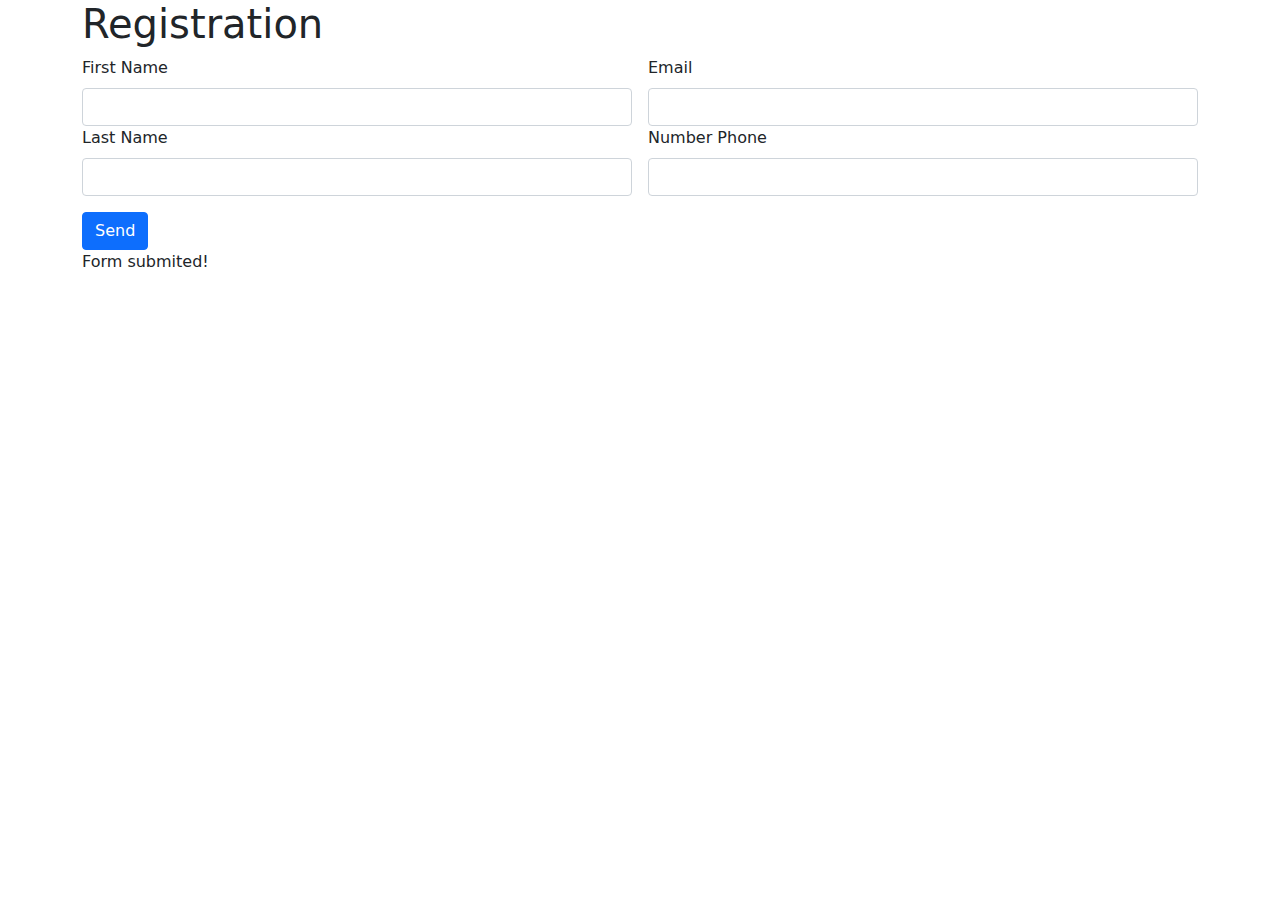
==== index.html @ ee2a3c41 "my first commit" ====
<!DOCTYPE html>
<html lang="en">
<head>
    <meta charset="UTF-8">
    <meta http-equiv="X-UA-Compatible" content="IE=edge">
    <meta name="viewport" content="width=device-width, initial-scale=1.0">
    <title>Form Bookstrap</title>
    <!-- Bootstrap -->
    <link rel="stylesheet" href="./bts/bootstrap.min.css">
    <!-- CSS -->
    <link rel="stylesheet" href="styles.css">

</head>
<body>
    <div class="container bg">
        <h1>Registration</h1>

        <form action="" class="row g-3 needs-validation" novalidate id="form">
            <div class="col-12 col-md-6">
                <div>
                    <label for="firstName" class="form-label">First Name</label>
                    <input class="form-control" name="firstName" type="text" id="firstName" value="" required>
                    
                    <div class="invalid-feedback">The name must be without special characters or numbers</div>
                    <div class="valid-feedback">Looks good!</div>
                </div>
    
                <div>
                    <label for="lastName" class="form-label">Last Name</label>
                    <input class="form-control" name="lastName" type="text" id="lastName" required>
                    
                    <div class="invalid-feedback">The surname must be without special characters or numbers</div>
                    <div class="valid-feedback">Looks good!</div>
                </div>
            </div>

            <div class="col-12 col-md-6">
                <div>
                    <label for="email" class="form-label">Email</label>
                    <input class="form-control" name="email" type="email" id="email" required>

                    <div class="invalid-feedback">Invalid!</div>
                    <div class="valid-feedback">Looks good!</div>
                </div>
    
                <div>
                    <label for="number" class="form-label">Number Phone</label>
                    <div class="pd-telephone-input">
                        <input class="form-control" name="number" type="tel" id="number">
                    </div>
                </div>
            </div>

            <div class="col-12">
                <button class="btn btn-primary" type="submit">Send</button>
                <p class="form-msg-success">Form submited!</p>
            </div>
        </form>
    </div>
    <script src="./bts/bootstrap.bundle.min.js"></script>
    <script src="script.js"></script>
</body>
</html>
---- styles.css ----
/* .groupName .valid-feedback {
    display: block;
}

.groupLastName .valid-feedback {
    display: block;
} */

/* .invalid-feedback {
    display: none;
} */
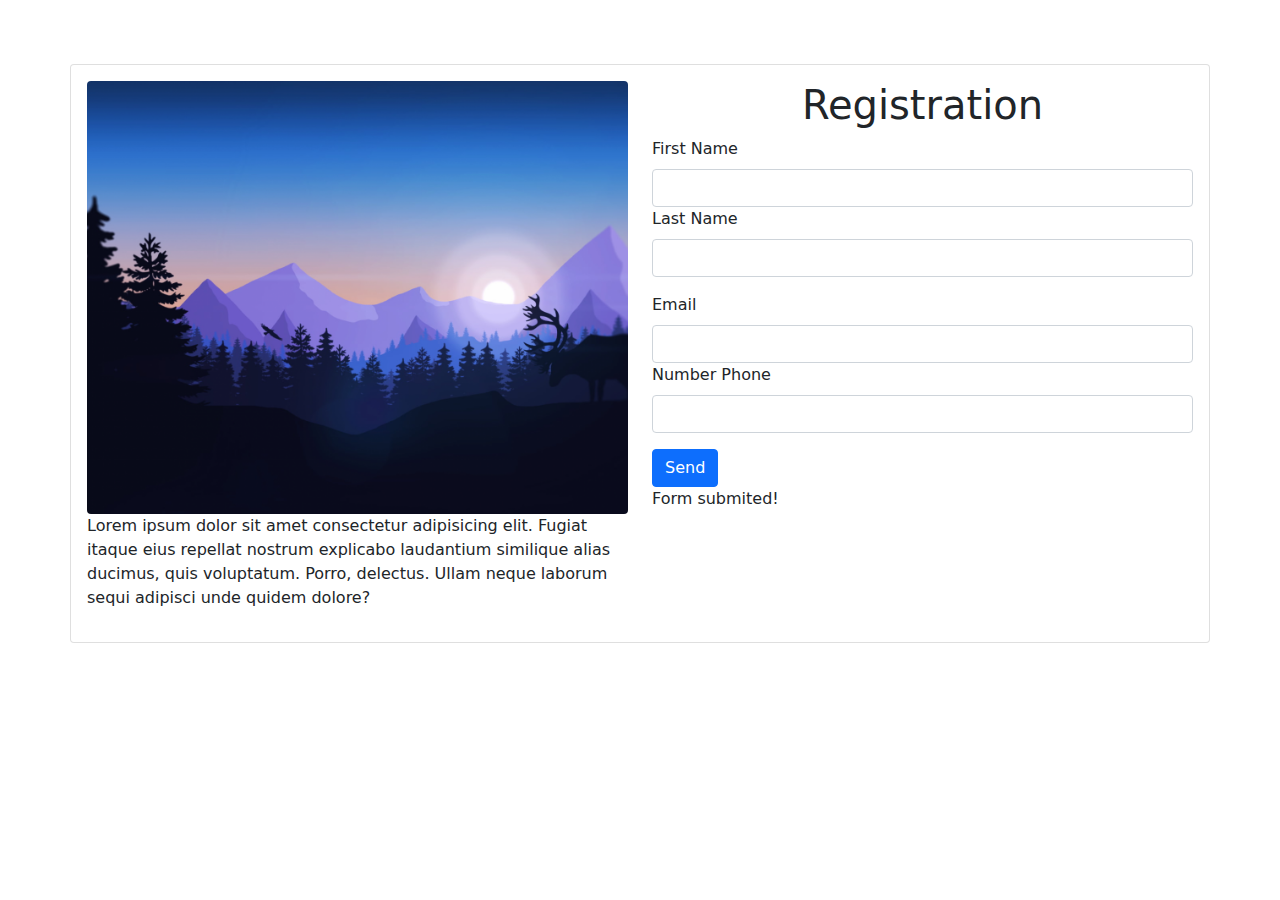
==== commit 0df4d608: "insert image, update files" ====
--- a/index.html
+++ b/index.html
@@ -9,55 +9,68 @@
     <link rel="stylesheet" href="./bts/bootstrap.min.css">
     <!-- CSS -->
     <link rel="stylesheet" href="styles.css">
-
 </head>
 <body>
-    <div class="container bg">
-        <h1>Registration</h1>
-
-        <form action="" class="row g-3 needs-validation" novalidate id="form">
+    <div class="container bg card p-3 content">
+        <div class="row">
             <div class="col-12 col-md-6">
-                <div>
-                    <label for="firstName" class="form-label">First Name</label>
-                    <input class="form-control" name="firstName" type="text" id="firstName" value="" required>
-                    
-                    <div class="invalid-feedback">The name must be without special characters or numbers</div>
-                    <div class="valid-feedback">Looks good!</div>
-                </div>
-    
-                <div>
-                    <label for="lastName" class="form-label">Last Name</label>
-                    <input class="form-control" name="lastName" type="text" id="lastName" required>
-                    
-                    <div class="invalid-feedback">The surname must be without special characters or numbers</div>
-                    <div class="valid-feedback">Looks good!</div>
-                </div>
+                <img src="./tools/img.png" alt="image" class="img-fluid rounded">
+                <p>Lorem ipsum dolor sit amet consectetur adipisicing elit. Fugiat itaque eius repellat nostrum explicabo laudantium similique alias ducimus, quis voluptatum. Porro, delectus. Ullam neque laborum sequi adipisci unde quidem dolore?</p>
             </div>
 
             <div class="col-12 col-md-6">
-                <div>
-                    <label for="email" class="form-label">Email</label>
-                    <input class="form-control" name="email" type="email" id="email" required>
+                <h1 class="col-12 text-center">Registration</h1>
 
-                    <div class="invalid-feedback">Invalid!</div>
-                    <div class="valid-feedback">Looks good!</div>
-                </div>
-    
-                <div>
-                    <label for="number" class="form-label">Number Phone</label>
-                    <div class="pd-telephone-input">
-                        <input class="form-control" name="number" type="tel" id="number">
+                <form action="" class="row g-3 needs-validation" novalidate id="form">
+                    <div class="col-12">
+                        <div>
+                            <label for="firstName" class="form-label">First Name</label>
+                            <input class="form-control" name="firstName" type="text" id="firstName" value="" required>
+                            
+                            <div class="invalid-feedback">The name must be without special characters or numbers</div>
+                            <div class="valid-feedback">Looks good!</div>
+                        </div>
+            
+                        <div>
+                            <label for="lastName" class="form-label">Last Name</label>
+                            <input class="form-control" name="lastName" type="text" id="lastName" required>
+                            
+                            <div class="invalid-feedback">The surname must be without special characters or numbers</div>
+                            <div class="valid-feedback">Looks good!</div>
+                        </div>
                     </div>
-                </div>
+
+                    <div class="col-12">
+                        <div>
+                            <label for="email" class="form-label">Email</label>
+                            <input class="form-control" name="email" type="email" id="email" required>
+
+                            <div class="invalid-feedback">Invalid!</div>
+                            <div class="valid-feedback">Looks good!</div>
+                        </div>
+            
+                        <div>
+                            <label for="phone" class="form-label">Number Phone</label>
+                            <div class="pd-telephone-input">
+                                <input class="form-control" name="phone" type="tel" id="phone">
+                            </div>
+
+                            <div class="invalid-feedback">Just numbers!</div>
+                            <div class="valid-feedback">Looks good!</div>
+                        </div>
+                    </div>
+
+                    <div class="col-12">
+                        <button class="btn btn-primary" type="submit">Send</button>
+                        <p class="form-msg-success">Form submited!</p>
+                    </div>
+                </form>
             </div>
-
-            <div class="col-12">
-                <button class="btn btn-primary" type="submit">Send</button>
-                <p class="form-msg-success">Form submited!</p>
-            </div>
-        </form>
+        </div>
     </div>
+    <!-- Bootstrap -->
     <script src="./bts/bootstrap.bundle.min.js"></script>
+    <!-- JavaScript -->
     <script src="script.js"></script>
 </body>
-</html>+</html>
--- a/styles.css
+++ b/styles.css
@@ -1,11 +1,3 @@
-/* .groupName .valid-feedback {
-    display: block;
-}
-
-.groupLastName .valid-feedback {
-    display: block;
-} */
-
-/* .invalid-feedback {
-    display: none;
-} */+.content {
+    margin-top: 5%;
+}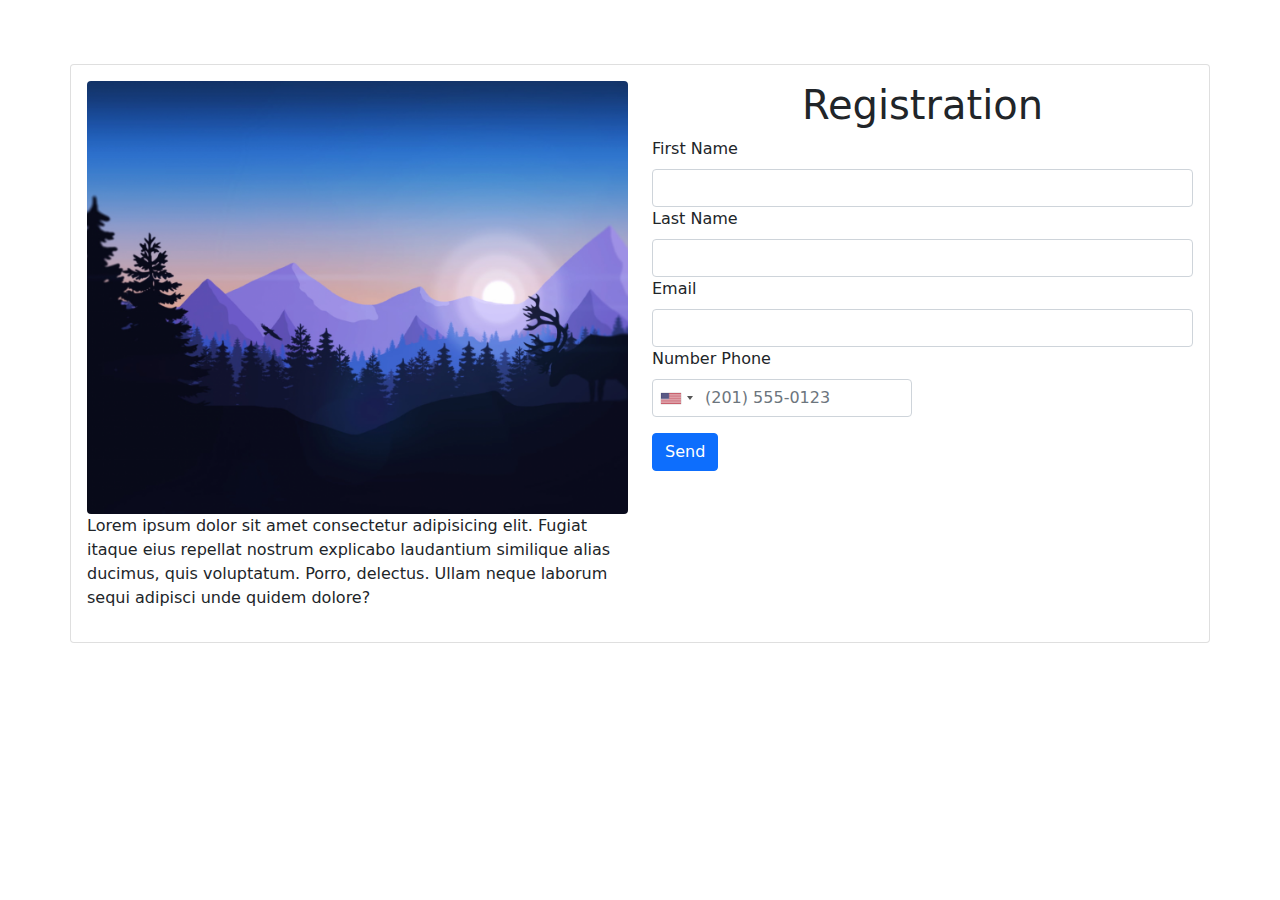
==== commit 5ced1842: "add new tool, recheck files, and update" ====
--- a/index.html
+++ b/index.html
@@ -6,71 +6,117 @@
     <meta name="viewport" content="width=device-width, initial-scale=1.0">
     <title>Form Bookstrap</title>
     <!-- Bootstrap -->
-    <link rel="stylesheet" href="./bts/bootstrap.min.css">
+    <link rel="stylesheet" href="./bootstrap/bootstrap.min.css">
     <!-- CSS -->
     <link rel="stylesheet" href="styles.css">
+    <!-- intlTelInput Tools -->
+    <link rel="stylesheet" href="./build/css/intlTelInput.css">
 </head>
 <body>
     <div class="container bg card p-3 content">
         <div class="row">
             <div class="col-12 col-md-6">
-                <img src="./tools/img.png" alt="image" class="img-fluid rounded">
+                <img src="./img/img.png" alt="image" class="img-fluid rounded">
                 <p>Lorem ipsum dolor sit amet consectetur adipisicing elit. Fugiat itaque eius repellat nostrum explicabo laudantium similique alias ducimus, quis voluptatum. Porro, delectus. Ullam neque laborum sequi adipisci unde quidem dolore?</p>
             </div>
 
             <div class="col-12 col-md-6">
                 <h1 class="col-12 text-center">Registration</h1>
 
-                <form action="" class="row g-3 needs-validation" novalidate id="form">
+                <form id="form" class="row g-3 needs-validation" novalidate>
                     <div class="col-12">
                         <div>
                             <label for="firstName" class="form-label">First Name</label>
-                            <input class="form-control" name="firstName" type="text" id="firstName" value="" required>
+                            <input
+                                class="form-control"
+                                name="firstName"
+                                type="text"
+                                id="firstName"
+                                required
+                            >
                             
-                            <div class="invalid-feedback">The name must be without special characters or numbers</div>
-                            <div class="valid-feedback">Looks good!</div>
+                            <div id="firstNameValid" class="invalid-feedback">It's required</div>
                         </div>
             
                         <div>
                             <label for="lastName" class="form-label">Last Name</label>
-                            <input class="form-control" name="lastName" type="text" id="lastName" required>
+                            <input
+                                class="form-control"
+                                name="lastName"
+                                type="text"
+                                id="lastName"
+                                required
+                            >
                             
-                            <div class="invalid-feedback">The surname must be without special characters or numbers</div>
-                            <div class="valid-feedback">Looks good!</div>
+                            <div id="lastNameValid" class="invalid-feedback">It's required</div>
                         </div>
-                    </div>
 
-                    <div class="col-12">
                         <div>
                             <label for="email" class="form-label">Email</label>
-                            <input class="form-control" name="email" type="email" id="email" required>
+                            <input
+                                class="form-control"
+                                name="email"
+                                type="email"
+                                id="email"
+                                required
+                            >
 
-                            <div class="invalid-feedback">Invalid!</div>
-                            <div class="valid-feedback">Looks good!</div>
+                            <div id="emailValid" class="invalid-feedback">It's required</div>
                         </div>
             
                         <div>
                             <label for="phone" class="form-label">Number Phone</label>
-                            <div class="pd-telephone-input">
-                                <input class="form-control" name="phone" type="tel" id="phone">
-                            </div>
-
-                            <div class="invalid-feedback">Just numbers!</div>
-                            <div class="valid-feedback">Looks good!</div>
+                            <div id="flag2"></div>
+                            <input
+                                class="form-control"
+                                name="phone"
+                                type="tel"
+                                id="phone"
+                                onkeypress="validatePhone(event)"
+                                required
+                            >
+                            <div id="phoneValid" class="invalid-feedback">It's required</div>
                         </div>
                     </div>
 
                     <div class="col-12">
                         <button class="btn btn-primary" type="submit">Send</button>
-                        <p class="form-msg-success">Form submited!</p>
                     </div>
                 </form>
             </div>
         </div>
     </div>
     <!-- Bootstrap -->
-    <script src="./bts/bootstrap.bundle.min.js"></script>
+    <script src="./bootstrap/bootstrap.bundle.min.js"></script>
     <!-- JavaScript -->
     <script src="script.js"></script>
+    <!-- intlTelInput -->
+    <script src="./build/js/intlTelInput.js"></script>
+    <script>
+    var input = document.querySelector("#phone");
+    window.intlTelInput(input, {
+        // allowDropdown: false,
+        // autoHideDialCode: false,
+        // autoPlaceholder: "off",
+        // dropdownContainer: document.body,
+        // excludeCountries: ["us"],
+        // formatOnDisplay: false,
+        // geoIpLookup: function(callback) {
+        //   $.get("http://ipinfo.io", function() {}, "jsonp").always(function(resp) {
+        //     var countryCode = (resp && resp.country) ? resp.country : "";
+        //     callback(countryCode);
+        //   });
+        // },
+        // hiddenInput: "full_number",
+        // initialCountry: "auto",
+        // localizedCountries: { 'de': 'Deutschland' },
+        // nationalMode: false,
+        // onlyCountries: ['us', 'gb', 'ch', 'ca', 'do'],
+        // placeholderNumberType: "MOBILE",
+        // preferredCountries: ['cn', 'jp'],
+        // separateDialCode: true,
+        utilsScript: "build/js/utils.js",
+    });
+    </script>
 </body>
 </html>
--- a/build/css/intlTelInput.css
+++ b/build/css/intlTelInput.css
@@ -0,0 +1,928 @@
+.iti {
+  position: relative;
+  display: inline-block; }
+  .iti * {
+    box-sizing: border-box;
+    -moz-box-sizing: border-box; }
+  .iti__hide {
+    display: none; }
+  .iti__v-hide {
+    visibility: hidden; }
+  .iti input, .iti input[type=text], .iti input[type=tel] {
+    position: relative;
+    z-index: 0;
+    margin-top: 0 !important;
+    margin-bottom: 0 !important;
+    padding-right: 36px;
+    margin-right: 0; }
+  .iti__flag-container {
+    position: absolute;
+    top: 0;
+    bottom: 0;
+    right: 0;
+    padding: 1px; }
+  .iti__selected-flag {
+    z-index: 1;
+    position: relative;
+    display: flex;
+    align-items: center;
+    height: 100%;
+    padding: 0 6px 0 8px; }
+  .iti__arrow {
+    margin-left: 6px;
+    width: 0;
+    height: 0;
+    border-left: 3px solid transparent;
+    border-right: 3px solid transparent;
+    border-top: 4px solid #555; }
+    .iti__arrow--up {
+      border-top: none;
+      border-bottom: 4px solid #555; }
+  .iti__country-list {
+    position: absolute;
+    z-index: 2;
+    list-style: none;
+    text-align: left;
+    padding: 0;
+    margin: 0 0 0 -1px;
+    box-shadow: 1px 1px 4px rgba(0, 0, 0, 0.2);
+    background-color: white;
+    border: 1px solid #CCC;
+    white-space: nowrap;
+    max-height: 200px;
+    overflow-y: scroll;
+    -webkit-overflow-scrolling: touch; }
+    .iti__country-list--dropup {
+      bottom: 100%;
+      margin-bottom: -1px; }
+    @media (max-width: 500px) {
+      .iti__country-list {
+        white-space: normal; } }
+  .iti__flag-box {
+    display: inline-block;
+    width: 20px; }
+  .iti__divider {
+    padding-bottom: 5px;
+    margin-bottom: 5px;
+    border-bottom: 1px solid #CCC; }
+  .iti__country {
+    padding: 5px 10px;
+    outline: none; }
+  .iti__dial-code {
+    color: #999; }
+  .iti__country.iti__highlight {
+    background-color: rgba(0, 0, 0, 0.05); }
+  .iti__flag-box, .iti__country-name, .iti__dial-code {
+    vertical-align: middle; }
+  .iti__flag-box, .iti__country-name {
+    margin-right: 6px; }
+  .iti--allow-dropdown input, .iti--allow-dropdown input[type=text], .iti--allow-dropdown input[type=tel], .iti--separate-dial-code input, .iti--separate-dial-code input[type=text], .iti--separate-dial-code input[type=tel] {
+    padding-right: 6px;
+    padding-left: 52px;
+    margin-left: 0; }
+  .iti--allow-dropdown .iti__flag-container, .iti--separate-dial-code .iti__flag-container {
+    right: auto;
+    left: 0; }
+  .iti--allow-dropdown .iti__flag-container:hover {
+    cursor: pointer; }
+    .iti--allow-dropdown .iti__flag-container:hover .iti__selected-flag {
+      background-color: rgba(0, 0, 0, 0.05); }
+  .iti--allow-dropdown input[disabled] + .iti__flag-container:hover,
+  .iti--allow-dropdown input[readonly] + .iti__flag-container:hover {
+    cursor: default; }
+    .iti--allow-dropdown input[disabled] + .iti__flag-container:hover .iti__selected-flag,
+    .iti--allow-dropdown input[readonly] + .iti__flag-container:hover .iti__selected-flag {
+      background-color: transparent; }
+  .iti--separate-dial-code .iti__selected-flag {
+    background-color: rgba(0, 0, 0, 0.05); }
+  .iti--separate-dial-code .iti__selected-dial-code {
+    margin-left: 6px; }
+  .iti--container {
+    position: absolute;
+    top: -1000px;
+    left: -1000px;
+    z-index: 1060;
+    padding: 1px; }
+    .iti--container:hover {
+      cursor: pointer; }
+
+.iti-mobile .iti--container {
+  top: 30px;
+  bottom: 30px;
+  left: 30px;
+  right: 30px;
+  position: fixed; }
+
+.iti-mobile .iti__country-list {
+  max-height: 100%;
+  width: 100%; }
+
+.iti-mobile .iti__country {
+  padding: 10px 10px;
+  line-height: 1.5em; }
+
+.iti__flag {
+  width: 20px; }
+  .iti__flag.iti__be {
+    width: 18px; }
+  .iti__flag.iti__ch {
+    width: 15px; }
+  .iti__flag.iti__mc {
+    width: 19px; }
+  .iti__flag.iti__ne {
+    width: 18px; }
+  .iti__flag.iti__np {
+    width: 13px; }
+  .iti__flag.iti__va {
+    width: 15px; }
+  @media (-webkit-min-device-pixel-ratio: 2), (min-resolution: 192dpi) {
+    .iti__flag {
+      background-size: 5652px 15px; } }
+  .iti__flag.iti__ac {
+    height: 10px;
+    background-position: 0px 0px; }
+  .iti__flag.iti__ad {
+    height: 14px;
+    background-position: -22px 0px; }
+  .iti__flag.iti__ae {
+    height: 10px;
+    background-position: -44px 0px; }
+  .iti__flag.iti__af {
+    height: 14px;
+    background-position: -66px 0px; }
+  .iti__flag.iti__ag {
+    height: 14px;
+    background-position: -88px 0px; }
+  .iti__flag.iti__ai {
+    height: 10px;
+    background-position: -110px 0px; }
+  .iti__flag.iti__al {
+    height: 15px;
+    background-position: -132px 0px; }
+  .iti__flag.iti__am {
+    height: 10px;
+    background-position: -154px 0px; }
+  .iti__flag.iti__ao {
+    height: 14px;
+    background-position: -176px 0px; }
+  .iti__flag.iti__aq {
+    height: 14px;
+    background-position: -198px 0px; }
+  .iti__flag.iti__ar {
+    height: 13px;
+    background-position: -220px 0px; }
+  .iti__flag.iti__as {
+    height: 10px;
+    background-position: -242px 0px; }
+  .iti__flag.iti__at {
+    height: 14px;
+    background-position: -264px 0px; }
+  .iti__flag.iti__au {
+    height: 10px;
+    background-position: -286px 0px; }
+  .iti__flag.iti__aw {
+    height: 14px;
+    background-position: -308px 0px; }
+  .iti__flag.iti__ax {
+    height: 13px;
+    background-position: -330px 0px; }
+  .iti__flag.iti__az {
+    height: 10px;
+    background-position: -352px 0px; }
+  .iti__flag.iti__ba {
+    height: 10px;
+    background-position: -374px 0px; }
+  .iti__flag.iti__bb {
+    height: 14px;
+    background-position: -396px 0px; }
+  .iti__flag.iti__bd {
+    height: 12px;
+    background-position: -418px 0px; }
+  .iti__flag.iti__be {
+    height: 15px;
+    background-position: -440px 0px; }
+  .iti__flag.iti__bf {
+    height: 14px;
+    background-position: -460px 0px; }
+  .iti__flag.iti__bg {
+    height: 12px;
+    background-position: -482px 0px; }
+  .iti__flag.iti__bh {
+    height: 12px;
+    background-position: -504px 0px; }
+  .iti__flag.iti__bi {
+    height: 12px;
+    background-position: -526px 0px; }
+  .iti__flag.iti__bj {
+    height: 14px;
+    background-position: -548px 0px; }
+  .iti__flag.iti__bl {
+    height: 14px;
+    background-position: -570px 0px; }
+  .iti__flag.iti__bm {
+    height: 10px;
+    background-position: -592px 0px; }
+  .iti__flag.iti__bn {
+    height: 10px;
+    background-position: -614px 0px; }
+  .iti__flag.iti__bo {
+    height: 14px;
+    background-position: -636px 0px; }
+  .iti__flag.iti__bq {
+    height: 14px;
+    background-position: -658px 0px; }
+  .iti__flag.iti__br {
+    height: 14px;
+    background-position: -680px 0px; }
+  .iti__flag.iti__bs {
+    height: 10px;
+    background-position: -702px 0px; }
+  .iti__flag.iti__bt {
+    height: 14px;
+    background-position: -724px 0px; }
+  .iti__flag.iti__bv {
+    height: 15px;
+    background-position: -746px 0px; }
+  .iti__flag.iti__bw {
+    height: 14px;
+    background-position: -768px 0px; }
+  .iti__flag.iti__by {
+    height: 10px;
+    background-position: -790px 0px; }
+  .iti__flag.iti__bz {
+    height: 14px;
+    background-position: -812px 0px; }
+  .iti__flag.iti__ca {
+    height: 10px;
+    background-position: -834px 0px; }
+  .iti__flag.iti__cc {
+    height: 10px;
+    background-position: -856px 0px; }
+  .iti__flag.iti__cd {
+    height: 15px;
+    background-position: -878px 0px; }
+  .iti__flag.iti__cf {
+    height: 14px;
+    background-position: -900px 0px; }
+  .iti__flag.iti__cg {
+    height: 14px;
+    background-position: -922px 0px; }
+  .iti__flag.iti__ch {
+    height: 15px;
+    background-position: -944px 0px; }
+  .iti__flag.iti__ci {
+    height: 14px;
+    background-position: -961px 0px; }
+  .iti__flag.iti__ck {
+    height: 10px;
+    background-position: -983px 0px; }
+  .iti__flag.iti__cl {
+    height: 14px;
+    background-position: -1005px 0px; }
+  .iti__flag.iti__cm {
+    height: 14px;
+    background-position: -1027px 0px; }
+  .iti__flag.iti__cn {
+    height: 14px;
+    background-position: -1049px 0px; }
+  .iti__flag.iti__co {
+    height: 14px;
+    background-position: -1071px 0px; }
+  .iti__flag.iti__cp {
+    height: 14px;
+    background-position: -1093px 0px; }
+  .iti__flag.iti__cr {
+    height: 12px;
+    background-position: -1115px 0px; }
+  .iti__flag.iti__cu {
+    height: 10px;
+    background-position: -1137px 0px; }
+  .iti__flag.iti__cv {
+    height: 12px;
+    background-position: -1159px 0px; }
+  .iti__flag.iti__cw {
+    height: 14px;
+    background-position: -1181px 0px; }
+  .iti__flag.iti__cx {
+    height: 10px;
+    background-position: -1203px 0px; }
+  .iti__flag.iti__cy {
+    height: 14px;
+    background-position: -1225px 0px; }
+  .iti__flag.iti__cz {
+    height: 14px;
+    background-position: -1247px 0px; }
+  .iti__flag.iti__de {
+    height: 12px;
+    background-position: -1269px 0px; }
+  .iti__flag.iti__dg {
+    height: 10px;
+    background-position: -1291px 0px; }
+  .iti__flag.iti__dj {
+    height: 14px;
+    background-position: -1313px 0px; }
+  .iti__flag.iti__dk {
+    height: 15px;
+    background-position: -1335px 0px; }
+  .iti__flag.iti__dm {
+    height: 10px;
+    background-position: -1357px 0px; }
+  .iti__flag.iti__do {
+    height: 14px;
+    background-position: -1379px 0px; }
+  .iti__flag.iti__dz {
+    height: 14px;
+    background-position: -1401px 0px; }
+  .iti__flag.iti__ea {
+    height: 14px;
+    background-position: -1423px 0px; }
+  .iti__flag.iti__ec {
+    height: 14px;
+    background-position: -1445px 0px; }
+  .iti__flag.iti__ee {
+    height: 13px;
+    background-position: -1467px 0px; }
+  .iti__flag.iti__eg {
+    height: 14px;
+    background-position: -1489px 0px; }
+  .iti__flag.iti__eh {
+    height: 10px;
+    background-position: -1511px 0px; }
+  .iti__flag.iti__er {
+    height: 10px;
+    background-position: -1533px 0px; }
+  .iti__flag.iti__es {
+    height: 14px;
+    background-position: -1555px 0px; }
+  .iti__flag.iti__et {
+    height: 10px;
+    background-position: -1577px 0px; }
+  .iti__flag.iti__eu {
+    height: 14px;
+    background-position: -1599px 0px; }
+  .iti__flag.iti__fi {
+    height: 12px;
+    background-position: -1621px 0px; }
+  .iti__flag.iti__fj {
+    height: 10px;
+    background-position: -1643px 0px; }
+  .iti__flag.iti__fk {
+    height: 10px;
+    background-position: -1665px 0px; }
+  .iti__flag.iti__fm {
+    height: 11px;
+    background-position: -1687px 0px; }
+  .iti__flag.iti__fo {
+    height: 15px;
+    background-position: -1709px 0px; }
+  .iti__flag.iti__fr {
+    height: 14px;
+    background-position: -1731px 0px; }
+  .iti__flag.iti__ga {
+    height: 15px;
+    background-position: -1753px 0px; }
+  .iti__flag.iti__gb {
+    height: 10px;
+    background-position: -1775px 0px; }
+  .iti__flag.iti__gd {
+    height: 12px;
+    background-position: -1797px 0px; }
+  .iti__flag.iti__ge {
+    height: 14px;
+    background-position: -1819px 0px; }
+  .iti__flag.iti__gf {
+    height: 14px;
+    background-position: -1841px 0px; }
+  .iti__flag.iti__gg {
+    height: 14px;
+    background-position: -1863px 0px; }
+  .iti__flag.iti__gh {
+    height: 14px;
+    background-position: -1885px 0px; }
+  .iti__flag.iti__gi {
+    height: 10px;
+    background-position: -1907px 0px; }
+  .iti__flag.iti__gl {
+    height: 14px;
+    background-position: -1929px 0px; }
+  .iti__flag.iti__gm {
+    height: 14px;
+    background-position: -1951px 0px; }
+  .iti__flag.iti__gn {
+    height: 14px;
+    background-position: -1973px 0px; }
+  .iti__flag.iti__gp {
+    height: 14px;
+    background-position: -1995px 0px; }
+  .iti__flag.iti__gq {
+    height: 14px;
+    background-position: -2017px 0px; }
+  .iti__flag.iti__gr {
+    height: 14px;
+    background-position: -2039px 0px; }
+  .iti__flag.iti__gs {
+    height: 10px;
+    background-position: -2061px 0px; }
+  .iti__flag.iti__gt {
+    height: 13px;
+    background-position: -2083px 0px; }
+  .iti__flag.iti__gu {
+    height: 11px;
+    background-position: -2105px 0px; }
+  .iti__flag.iti__gw {
+    height: 10px;
+    background-position: -2127px 0px; }
+  .iti__flag.iti__gy {
+    height: 12px;
+    background-position: -2149px 0px; }
+  .iti__flag.iti__hk {
+    height: 14px;
+    background-position: -2171px 0px; }
+  .iti__flag.iti__hm {
+    height: 10px;
+    background-position: -2193px 0px; }
+  .iti__flag.iti__hn {
+    height: 10px;
+    background-position: -2215px 0px; }
+  .iti__flag.iti__hr {
+    height: 10px;
+    background-position: -2237px 0px; }
+  .iti__flag.iti__ht {
+    height: 12px;
+    background-position: -2259px 0px; }
+  .iti__flag.iti__hu {
+    height: 10px;
+    background-position: -2281px 0px; }
+  .iti__flag.iti__ic {
+    height: 14px;
+    background-position: -2303px 0px; }
+  .iti__flag.iti__id {
+    height: 14px;
+    background-position: -2325px 0px; }
+  .iti__flag.iti__ie {
+    height: 10px;
+    background-position: -2347px 0px; }
+  .iti__flag.iti__il {
+    height: 15px;
+    background-position: -2369px 0px; }
+  .iti__flag.iti__im {
+    height: 10px;
+    background-position: -2391px 0px; }
+  .iti__flag.iti__in {
+    height: 14px;
+    background-position: -2413px 0px; }
+  .iti__flag.iti__io {
+    height: 10px;
+    background-position: -2435px 0px; }
+  .iti__flag.iti__iq {
+    height: 14px;
+    background-position: -2457px 0px; }
+  .iti__flag.iti__ir {
+    height: 12px;
+    background-position: -2479px 0px; }
+  .iti__flag.iti__is {
+    height: 15px;
+    background-position: -2501px 0px; }
+  .iti__flag.iti__it {
+    height: 14px;
+    background-position: -2523px 0px; }
+  .iti__flag.iti__je {
+    height: 12px;
+    background-position: -2545px 0px; }
+  .iti__flag.iti__jm {
+    height: 10px;
+    background-position: -2567px 0px; }
+  .iti__flag.iti__jo {
+    height: 10px;
+    background-position: -2589px 0px; }
+  .iti__flag.iti__jp {
+    height: 14px;
+    background-position: -2611px 0px; }
+  .iti__flag.iti__ke {
+    height: 14px;
+    background-position: -2633px 0px; }
+  .iti__flag.iti__kg {
+    height: 12px;
+    background-position: -2655px 0px; }
+  .iti__flag.iti__kh {
+    height: 13px;
+    background-position: -2677px 0px; }
+  .iti__flag.iti__ki {
+    height: 10px;
+    background-position: -2699px 0px; }
+  .iti__flag.iti__km {
+    height: 12px;
+    background-position: -2721px 0px; }
+  .iti__flag.iti__kn {
+    height: 14px;
+    background-position: -2743px 0px; }
+  .iti__flag.iti__kp {
+    height: 10px;
+    background-position: -2765px 0px; }
+  .iti__flag.iti__kr {
+    height: 14px;
+    background-position: -2787px 0px; }
+  .iti__flag.iti__kw {
+    height: 10px;
+    background-position: -2809px 0px; }
+  .iti__flag.iti__ky {
+    height: 10px;
+    background-position: -2831px 0px; }
+  .iti__flag.iti__kz {
+    height: 10px;
+    background-position: -2853px 0px; }
+  .iti__flag.iti__la {
+    height: 14px;
+    background-position: -2875px 0px; }
+  .iti__flag.iti__lb {
+    height: 14px;
+    background-position: -2897px 0px; }
+  .iti__flag.iti__lc {
+    height: 10px;
+    background-position: -2919px 0px; }
+  .iti__flag.iti__li {
+    height: 12px;
+    background-position: -2941px 0px; }
+  .iti__flag.iti__lk {
+    height: 10px;
+    background-position: -2963px 0px; }
+  .iti__flag.iti__lr {
+    height: 11px;
+    background-position: -2985px 0px; }
+  .iti__flag.iti__ls {
+    height: 14px;
+    background-position: -3007px 0px; }
+  .iti__flag.iti__lt {
+    height: 12px;
+    background-position: -3029px 0px; }
+  .iti__flag.iti__lu {
+    height: 12px;
+    background-position: -3051px 0px; }
+  .iti__flag.iti__lv {
+    height: 10px;
+    background-position: -3073px 0px; }
+  .iti__flag.iti__ly {
+    height: 10px;
+    background-position: -3095px 0px; }
+  .iti__flag.iti__ma {
+    height: 14px;
+    background-position: -3117px 0px; }
+  .iti__flag.iti__mc {
+    height: 15px;
+    background-position: -3139px 0px; }
+  .iti__flag.iti__md {
+    height: 10px;
+    background-position: -3160px 0px; }
+  .iti__flag.iti__me {
+    height: 10px;
+    background-position: -3182px 0px; }
+  .iti__flag.iti__mf {
+    height: 14px;
+    background-position: -3204px 0px; }
+  .iti__flag.iti__mg {
+    height: 14px;
+    background-position: -3226px 0px; }
+  .iti__flag.iti__mh {
+    height: 11px;
+    background-position: -3248px 0px; }
+  .iti__flag.iti__mk {
+    height: 10px;
+    background-position: -3270px 0px; }
+  .iti__flag.iti__ml {
+    height: 14px;
+    background-position: -3292px 0px; }
+  .iti__flag.iti__mm {
+    height: 14px;
+    background-position: -3314px 0px; }
+  .iti__flag.iti__mn {
+    height: 10px;
+    background-position: -3336px 0px; }
+  .iti__flag.iti__mo {
+    height: 14px;
+    background-position: -3358px 0px; }
+  .iti__flag.iti__mp {
+    height: 10px;
+    background-position: -3380px 0px; }
+  .iti__flag.iti__mq {
+    height: 14px;
+    background-position: -3402px 0px; }
+  .iti__flag.iti__mr {
+    height: 14px;
+    background-position: -3424px 0px; }
+  .iti__flag.iti__ms {
+    height: 10px;
+    background-position: -3446px 0px; }
+  .iti__flag.iti__mt {
+    height: 14px;
+    background-position: -3468px 0px; }
+  .iti__flag.iti__mu {
+    height: 14px;
+    background-position: -3490px 0px; }
+  .iti__flag.iti__mv {
+    height: 14px;
+    background-position: -3512px 0px; }
+  .iti__flag.iti__mw {
+    height: 14px;
+    background-position: -3534px 0px; }
+  .iti__flag.iti__mx {
+    height: 12px;
+    background-position: -3556px 0px; }
+  .iti__flag.iti__my {
+    height: 10px;
+    background-position: -3578px 0px; }
+  .iti__flag.iti__mz {
+    height: 14px;
+    background-position: -3600px 0px; }
+  .iti__flag.iti__na {
+    height: 14px;
+    background-position: -3622px 0px; }
+  .iti__flag.iti__nc {
+    height: 10px;
+    background-position: -3644px 0px; }
+  .iti__flag.iti__ne {
+    height: 15px;
+    background-position: -3666px 0px; }
+  .iti__flag.iti__nf {
+    height: 10px;
+    background-position: -3686px 0px; }
+  .iti__flag.iti__ng {
+    height: 10px;
+    background-position: -3708px 0px; }
+  .iti__flag.iti__ni {
+    height: 12px;
+    background-position: -3730px 0px; }
+  .iti__flag.iti__nl {
+    height: 14px;
+    background-position: -3752px 0px; }
+  .iti__flag.iti__no {
+    height: 15px;
+    background-position: -3774px 0px; }
+  .iti__flag.iti__np {
+    height: 15px;
+    background-position: -3796px 0px; }
+  .iti__flag.iti__nr {
+    height: 10px;
+    background-position: -3811px 0px; }
+  .iti__flag.iti__nu {
+    height: 10px;
+    background-position: -3833px 0px; }
+  .iti__flag.iti__nz {
+    height: 10px;
+    background-position: -3855px 0px; }
+  .iti__flag.iti__om {
+    height: 10px;
+    background-position: -3877px 0px; }
+  .iti__flag.iti__pa {
+    height: 14px;
+    background-position: -3899px 0px; }
+  .iti__flag.iti__pe {
+    height: 14px;
+    background-position: -3921px 0px; }
+  .iti__flag.iti__pf {
+    height: 14px;
+    background-position: -3943px 0px; }
+  .iti__flag.iti__pg {
+    height: 15px;
+    background-position: -3965px 0px; }
+  .iti__flag.iti__ph {
+    height: 10px;
+    background-position: -3987px 0px; }
+  .iti__flag.iti__pk {
+    height: 14px;
+    background-position: -4009px 0px; }
+  .iti__flag.iti__pl {
+    height: 13px;
+    background-position: -4031px 0px; }
+  .iti__flag.iti__pm {
+    height: 14px;
+    background-position: -4053px 0px; }
+  .iti__flag.iti__pn {
+    height: 10px;
+    background-position: -4075px 0px; }
+  .iti__flag.iti__pr {
+    height: 14px;
+    background-position: -4097px 0px; }
+  .iti__flag.iti__ps {
+    height: 10px;
+    background-position: -4119px 0px; }
+  .iti__flag.iti__pt {
+    height: 14px;
+    background-position: -4141px 0px; }
+  .iti__flag.iti__pw {
+    height: 13px;
+    background-position: -4163px 0px; }
+  .iti__flag.iti__py {
+    height: 11px;
+    background-position: -4185px 0px; }
+  .iti__flag.iti__qa {
+    height: 8px;
+    background-position: -4207px 0px; }
+  .iti__flag.iti__re {
+    height: 14px;
+    background-position: -4229px 0px; }
+  .iti__flag.iti__ro {
+    height: 14px;
+    background-position: -4251px 0px; }
+  .iti__flag.iti__rs {
+    height: 14px;
+    background-position: -4273px 0px; }
+  .iti__flag.iti__ru {
+    height: 14px;
+    background-position: -4295px 0px; }
+  .iti__flag.iti__rw {
+    height: 14px;
+    background-position: -4317px 0px; }
+  .iti__flag.iti__sa {
+    height: 14px;
+    background-position: -4339px 0px; }
+  .iti__flag.iti__sb {
+    height: 10px;
+    background-position: -4361px 0px; }
+  .iti__flag.iti__sc {
+    height: 10px;
+    background-position: -4383px 0px; }
+  .iti__flag.iti__sd {
+    height: 10px;
+    background-position: -4405px 0px; }
+  .iti__flag.iti__se {
+    height: 13px;
+    background-position: -4427px 0px; }
+  .iti__flag.iti__sg {
+    height: 14px;
+    background-position: -4449px 0px; }
+  .iti__flag.iti__sh {
+    height: 10px;
+    background-position: -4471px 0px; }
+  .iti__flag.iti__si {
+    height: 10px;
+    background-position: -4493px 0px; }
+  .iti__flag.iti__sj {
+    height: 15px;
+    background-position: -4515px 0px; }
+  .iti__flag.iti__sk {
+    height: 14px;
+    background-position: -4537px 0px; }
+  .iti__flag.iti__sl {
+    height: 14px;
+    background-position: -4559px 0px; }
+  .iti__flag.iti__sm {
+    height: 15px;
+    background-position: -4581px 0px; }
+  .iti__flag.iti__sn {
+    height: 14px;
+    background-position: -4603px 0px; }
+  .iti__flag.iti__so {
+    height: 14px;
+    background-position: -4625px 0px; }
+  .iti__flag.iti__sr {
+    height: 14px;
+    background-position: -4647px 0px; }
+  .iti__flag.iti__ss {
+    height: 10px;
+    background-position: -4669px 0px; }
+  .iti__flag.iti__st {
+    height: 10px;
+    background-position: -4691px 0px; }
+  .iti__flag.iti__sv {
+    height: 12px;
+    background-position: -4713px 0px; }
+  .iti__flag.iti__sx {
+    height: 14px;
+    background-position: -4735px 0px; }
+  .iti__flag.iti__sy {
+    height: 14px;
+    background-position: -4757px 0px; }
+  .iti__flag.iti__sz {
+    height: 14px;
+    background-position: -4779px 0px; }
+  .iti__flag.iti__ta {
+    height: 10px;
+    background-position: -4801px 0px; }
+  .iti__flag.iti__tc {
+    height: 10px;
+    background-position: -4823px 0px; }
+  .iti__flag.iti__td {
+    height: 14px;
+    background-position: -4845px 0px; }
+  .iti__flag.iti__tf {
+    height: 14px;
+    background-position: -4867px 0px; }
+  .iti__flag.iti__tg {
+    height: 13px;
+    background-position: -4889px 0px; }
+  .iti__flag.iti__th {
+    height: 14px;
+    background-position: -4911px 0px; }
+  .iti__flag.iti__tj {
+    height: 10px;
+    background-position: -4933px 0px; }
+  .iti__flag.iti__tk {
+    height: 10px;
+    background-position: -4955px 0px; }
+  .iti__flag.iti__tl {
+    height: 10px;
+    background-position: -4977px 0px; }
+  .iti__flag.iti__tm {
+    height: 14px;
+    background-position: -4999px 0px; }
+  .iti__flag.iti__tn {
+    height: 14px;
+    background-position: -5021px 0px; }
+  .iti__flag.iti__to {
+    height: 10px;
+    background-position: -5043px 0px; }
+  .iti__flag.iti__tr {
+    height: 14px;
+    background-position: -5065px 0px; }
+  .iti__flag.iti__tt {
+    height: 12px;
+    background-position: -5087px 0px; }
+  .iti__flag.iti__tv {
+    height: 10px;
+    background-position: -5109px 0px; }
+  .iti__flag.iti__tw {
+    height: 14px;
+    background-position: -5131px 0px; }
+  .iti__flag.iti__tz {
+    height: 14px;
+    background-position: -5153px 0px; }
+  .iti__flag.iti__ua {
+    height: 14px;
+    background-position: -5175px 0px; }
+  .iti__flag.iti__ug {
+    height: 14px;
+    background-position: -5197px 0px; }
+  .iti__flag.iti__um {
+    height: 11px;
+    background-position: -5219px 0px; }
+  .iti__flag.iti__un {
+    height: 14px;
+    background-position: -5241px 0px; }
+  .iti__flag.iti__us {
+    height: 11px;
+    background-position: -5263px 0px; }
+  .iti__flag.iti__uy {
+    height: 14px;
+    background-position: -5285px 0px; }
+  .iti__flag.iti__uz {
+    height: 10px;
+    background-position: -5307px 0px; }
+  .iti__flag.iti__va {
+    height: 15px;
+    background-position: -5329px 0px; }
+  .iti__flag.iti__vc {
+    height: 14px;
+    background-position: -5346px 0px; }
+  .iti__flag.iti__ve {
+    height: 14px;
+    background-position: -5368px 0px; }
+  .iti__flag.iti__vg {
+    height: 10px;
+    background-position: -5390px 0px; }
+  .iti__flag.iti__vi {
+    height: 14px;
+    background-position: -5412px 0px; }
+  .iti__flag.iti__vn {
+    height: 14px;
+    background-position: -5434px 0px; }
+  .iti__flag.iti__vu {
+    height: 12px;
+    background-position: -5456px 0px; }
+  .iti__flag.iti__wf {
+    height: 14px;
+    background-position: -5478px 0px; }
+  .iti__flag.iti__ws {
+    height: 10px;
+    background-position: -5500px 0px; }
+  .iti__flag.iti__xk {
+    height: 15px;
+    background-position: -5522px 0px; }
+  .iti__flag.iti__ye {
+    height: 14px;
+    background-position: -5544px 0px; }
+  .iti__flag.iti__yt {
+    height: 14px;
+    background-position: -5566px 0px; }
+  .iti__flag.iti__za {
+    height: 14px;
+    background-position: -5588px 0px; }
+  .iti__flag.iti__zm {
+    height: 14px;
+    background-position: -5610px 0px; }
+  .iti__flag.iti__zw {
+    height: 10px;
+    background-position: -5632px 0px; }
+
+.iti__flag {
+  height: 15px;
+  box-shadow: 0px 0px 1px 0px #888;
+  background-image: url("../../img/flags.png");
+  background-repeat: no-repeat;
+  background-color: #DBDBDB;
+  background-position: 20px 0; }
+  @media (-webkit-min-device-pixel-ratio: 2), (min-resolution: 192dpi) {
+    .iti__flag {
+      background-image: url("../../img/flags@2x.png"); } }
+
+.iti__flag.iti__np {
+  background-color: transparent; }
